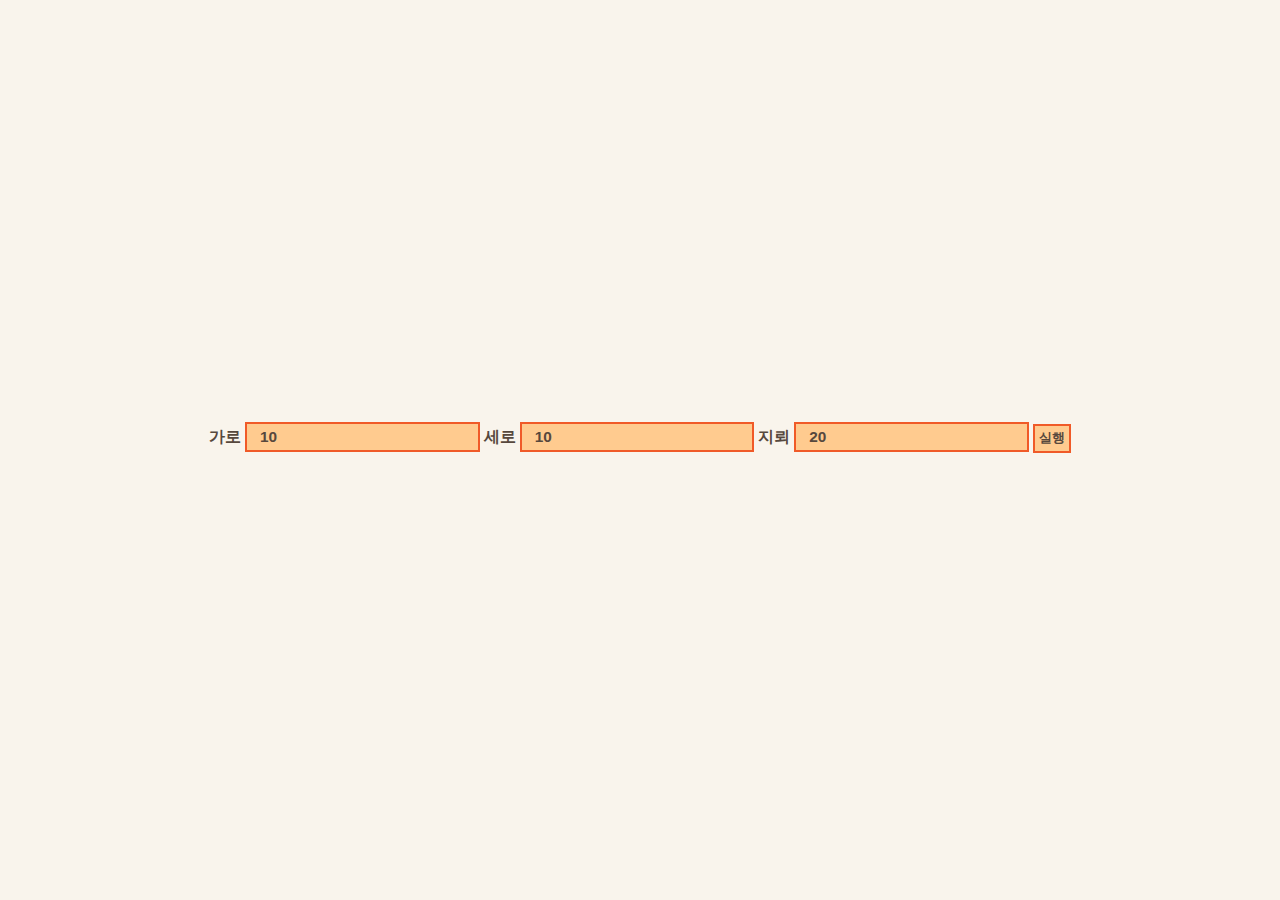
==== game1/index.html @ 1690795b "game1" ====
<!DOCTYPE html>
<html lang="ko">
<head>
    <meta charset="UTF-8">
    <meta name="viewport" content="width=device-width, initial-scale=1.0">
    <title>지뢰찾기</title>
    <style>
        * {
            margin: 0;
            padding: 0;
        }
        body {
            height: 100vh;
            display: flex;
            justify-content: center;
            align-items: center;
            flex-direction: column;
            background-color: #f9f4ec;
        }
        label {
            color: #57483d;
            font-weight: bold;
        }
        input {
            padding: 0.3vw 1vw;
            font-size: 1.2vw;
            font-weight: bold;
            background-color: #ffcb8f;
            border:2px solid #f05a28;
            color: #57483d;
        }
        button {
            background-color: #ffcb8f;
            border:2px solid #f05a28;
            color: #57483d;
            font-weight: bold;
            padding: 0.3vw;
            font-size: 1vw;
            cursor: pointer;
        }
        button:hover {
            background-color: #ffe600;
        }
        table {
            border-collapse: collapse;
            margin-top: 1vw;
        }
        td {
            border: 1px solid #f05a28;
            text-align: center;
            line-height: 3vw;
            width: 3vw;
            height: 3vw;
            background-color: #ffcb8f;
            color: #ffcb8f;
        }
        td.opened {
            background: #fff;
            color: #f05a28;
        }
        td.flag {
            background: red;
            color: #000;
        }
        td.question {
            background: orange;
        }
        #result{
            margin-top: 1vw;
            font-weight: bold;
            color: #57483d;
        }
        @media (max-width:680px) {
            input {
                display: block;
            }
            button {
                margin-top: 1vw;
            }
        }
    </style>
</head>
<body>
    <div>
        <label for="hor">가로</label>
        <input id="hor" type="number" placeholder="가로" value="10">
        <label for="ver">세로</label>
        <input id="ver" type="number" placeholder="세로" value="10">
        <label for="mine">지뢰</label>
        <input id="mine" type="number" placeholder="지뢰" value="20">
        <button id="exec">실행</button>
    </div>
    <table id="table">
        <tbody></tbody>
    </table>
    <div id="result">

    </div>
    <script src="index.js"></script>
</body>
</html>
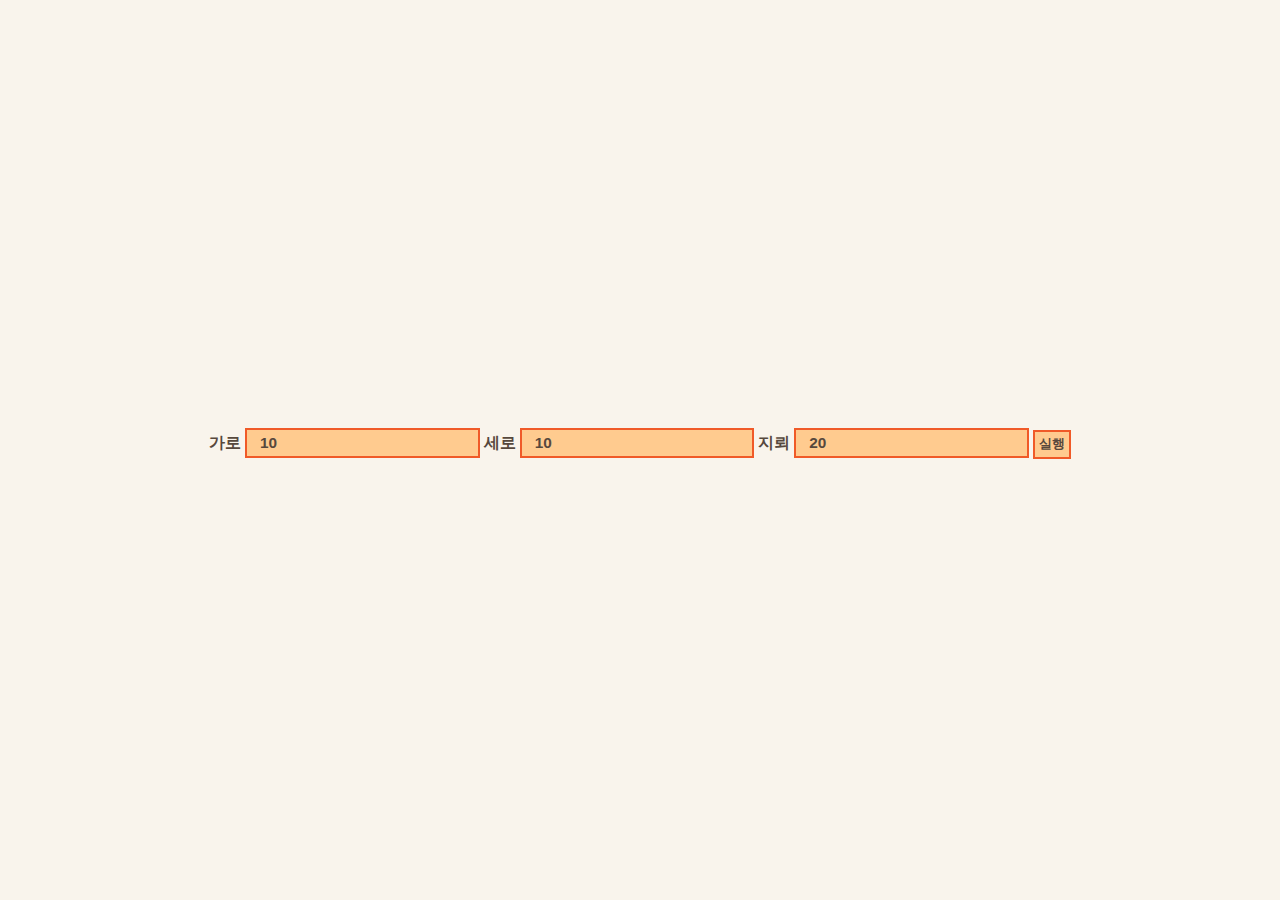
==== commit 2f88afb0: "Update index.html" ====
--- a/game1/index.html
+++ b/game1/index.html
@@ -66,9 +66,10 @@
             background: orange;
         }
         #result{
-            margin-top: 1vw;
             font-weight: bold;
             color: #57483d;
+            position: absolute;
+            bottom: 10%;
         }
         @media (max-width:680px) {
             input {
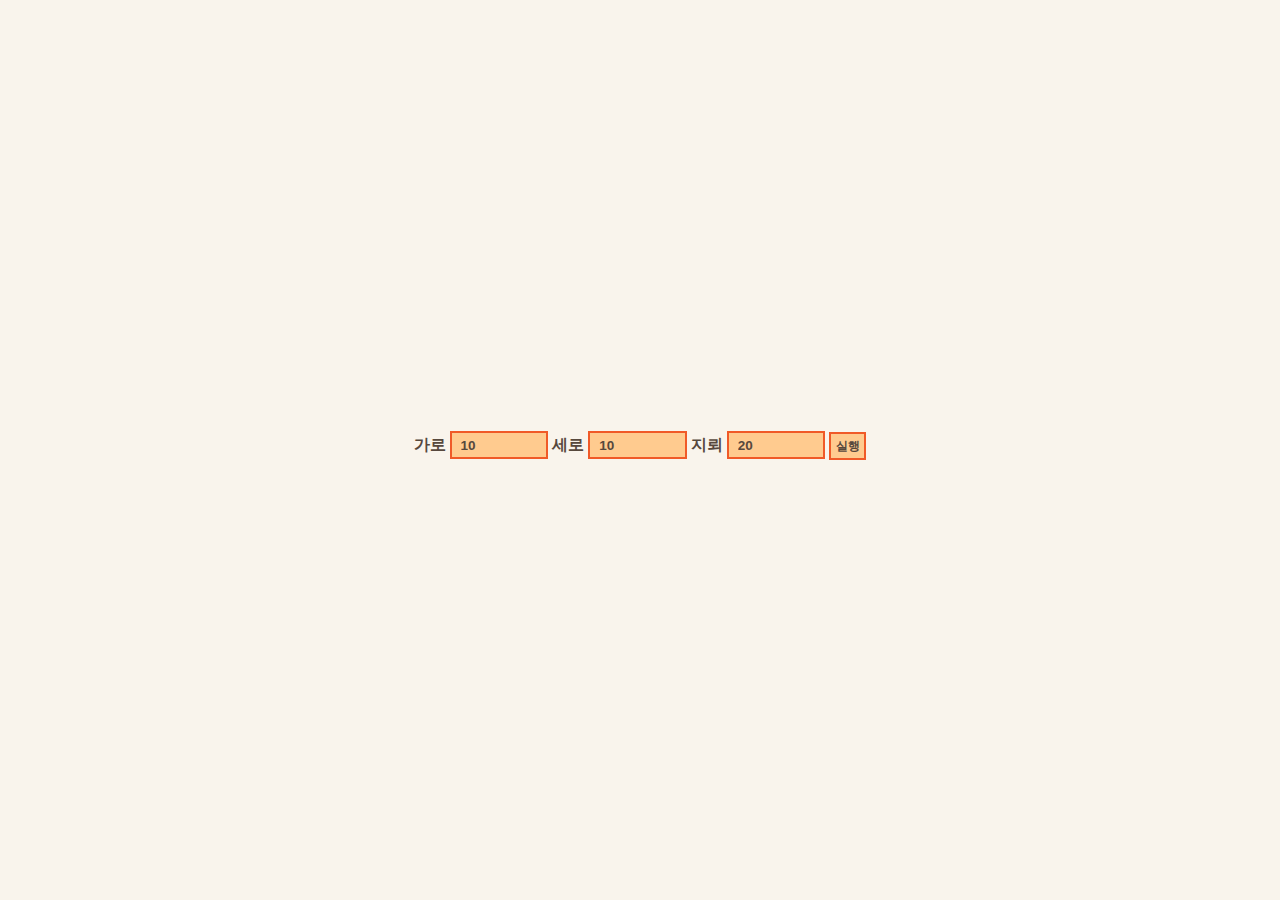
==== commit 98b3e80c: "Update index.html" ====
--- a/game1/index.html
+++ b/game1/index.html
@@ -17,25 +17,30 @@
             flex-direction: column;
             background-color: #f9f4ec;
         }
+        .input-wrap {
+            margin: 0 auto;
+            text-align: center;
+        }
         label {
             color: #57483d;
             font-weight: bold;
         }
         input {
-            padding: 0.3vw 1vw;
-            font-size: 1.2vw;
+            padding: 0.5vh 1vh;
+            font-size: 1.5vh;
             font-weight: bold;
             background-color: #ffcb8f;
             border:2px solid #f05a28;
             color: #57483d;
+            width: 10%;
         }
         button {
             background-color: #ffcb8f;
             border:2px solid #f05a28;
             color: #57483d;
             font-weight: bold;
-            padding: 0.3vw;
-            font-size: 1vw;
+            padding: 0.5vh;
+            font-size: 1.3vh;
             cursor: pointer;
         }
         button:hover {
@@ -43,14 +48,14 @@
         }
         table {
             border-collapse: collapse;
-            margin-top: 1vw;
+            margin-top: 1vh;
         }
         td {
             border: 1px solid #f05a28;
             text-align: center;
-            line-height: 3vw;
-            width: 3vw;
-            height: 3vw;
+            line-height: 5vh;
+            width: 5vh;
+            height: 5vh;
             background-color: #ffcb8f;
             color: #ffcb8f;
         }
@@ -69,20 +74,23 @@
             font-weight: bold;
             color: #57483d;
             position: absolute;
-            bottom: 10%;
+            bottom: 15%;
         }
         @media (max-width:680px) {
-            input {
+            /* input, label {
                 display: block;
             }
             button {
-                margin-top: 1vw;
+                margin-top: 1vh;
             }
+            #result {
+                bottom: 10%;
+            } */
         }
     </style>
 </head>
 <body>
-    <div>
+    <div class="input-wrap">
         <label for="hor">가로</label>
         <input id="hor" type="number" placeholder="가로" value="10">
         <label for="ver">세로</label>
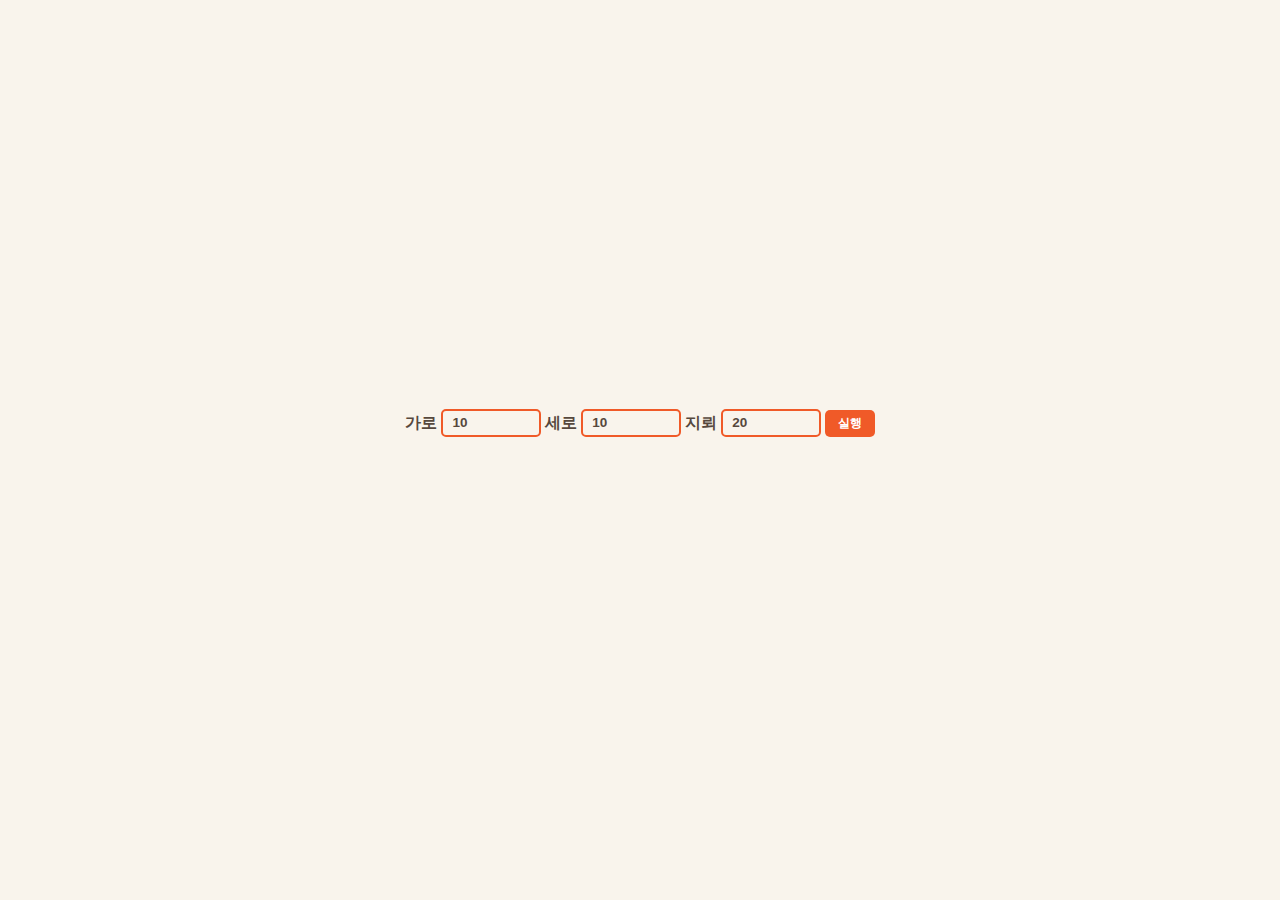
==== commit d10435a7: "지뢰찾기 디자인수정" ====
--- a/game1/index.html
+++ b/game1/index.html
@@ -18,8 +18,8 @@
             background-color: #f9f4ec;
         }
         .input-wrap {
-            margin: 0 auto;
             text-align: center;
+            margin: 0 auto 5vh;
         }
         label {
             color: #57483d;
@@ -29,17 +29,20 @@
             padding: 0.5vh 1vh;
             font-size: 1.5vh;
             font-weight: bold;
-            background-color: #ffcb8f;
+            border-radius: 5px;
+            background-color: transparent;
             border:2px solid #f05a28;
             color: #57483d;
             width: 10%;
         }
         button {
-            background-color: #ffcb8f;
-            border:2px solid #f05a28;
-            color: #57483d;
+            color: #fff;
             font-weight: bold;
-            padding: 0.5vh;
+            border: none;
+            background-color: #f05a28;
+            transition: background-color .3s ease;
+            border-radius: 5px;
+            padding: 0.7vh 1vw;
             font-size: 1.3vh;
             cursor: pointer;
         }
@@ -49,22 +52,27 @@
         table {
             border-collapse: collapse;
             margin-top: 1vh;
+            -ms-user-select: none; -moz-user-select: -moz-none; -webkit-user-select: none; -khtml-user-select: none; user-select:none;
         }
         td {
-            border: 1px solid #f05a28;
+            /* border: 1px solid #f05a28; */
             text-align: center;
             line-height: 5vh;
             width: 5vh;
             height: 5vh;
             background-color: #ffcb8f;
             color: #ffcb8f;
+            cursor: pointer;
+            box-shadow: inset 5px 5px 2px rgb(252 223 190), inset 0 0 2px 5px #f6c082;
         }
         td.opened {
             background: #fff;
-            color: #f05a28;
+            /* color: #f05a28; */
+            box-shadow: inset 5px 5px 3px rgb(238, 238, 238), inset 0 0 3px 5px rgb(212, 212, 212);
         }
         td.flag {
             background: red;
+            box-shadow: inset 5px 5px 3px #ffd3d3, inset 0 0 3px 5px rgb(212, 16, 16);
             color: #000;
         }
         td.question {
@@ -82,10 +90,10 @@
             }
             button {
                 margin-top: 1vh;
-            }
+            }*/
             #result {
                 bottom: 10%;
-            } */
+            } 
         }
     </style>
 </head>
